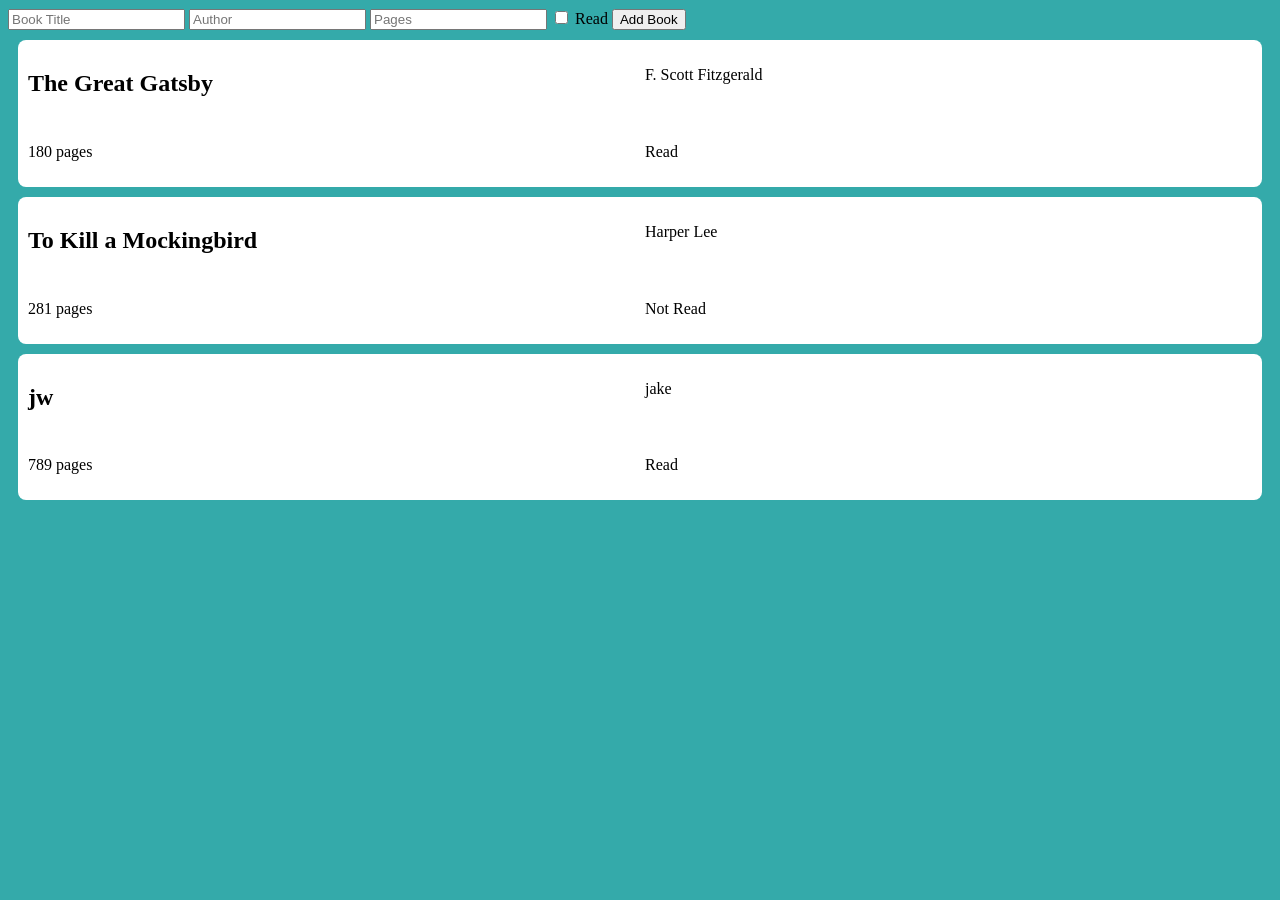
==== index.html @ 24d0f111 "ive start to make this better by adding a dialog box and a form pop up" ====
<!DOCTYPE html>
<html lang="en">
<head>
    <meta charset="UTF-8">
    <meta name="viewport" content="width=device-width, initial-scale=1.0">
    <title>Document</title>
    <link rel="stylesheet" href="style.css">
</head>
<body>
  <form action="">
    <input type="text" id="title" placeholder="Book Title">
    <input type="text" id="author" placeholder="Author">
    <input type="number" id="pages" placeholder="Pages">
    <input type="checkbox" id="read"> Read
    <button type="submit">Add Book</button>
</form>
  <div class="cards">

  </div>


  <script src="index.js"></script>
</body>
</html>
---- style.css ----
body {
    background-color: rgb(52, 170, 170);
}

.card {
    background: white;
    padding: 10px;
    margin: 10px;
    border-radius: 8px;
    display: grid;
    grid-template-columns: 1fr 1fr;
    gap: 10px;
}
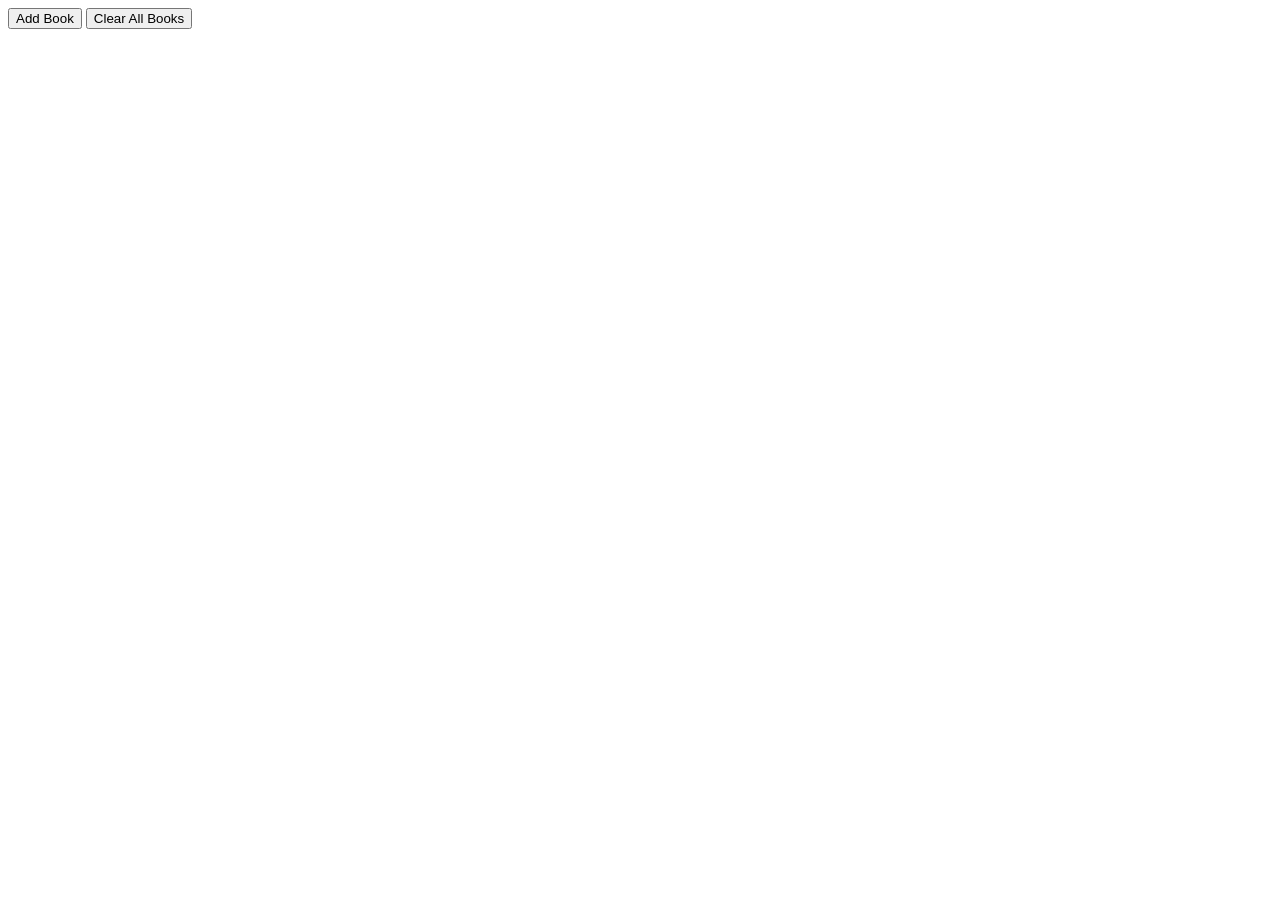
==== commit 4e687da5: "just take input from a dialog box" ====
--- a/index.html
+++ b/index.html
@@ -7,18 +7,27 @@
     <link rel="stylesheet" href="style.css">
 </head>
 <body>
-  <form action="">
-    <input type="text" id="title" placeholder="Book Title">
-    <input type="text" id="author" placeholder="Author">
-    <input type="number" id="pages" placeholder="Pages">
-    <input type="checkbox" id="read"> Read
-    <button type="submit">Add Book</button>
+<button type="button" id="addBook">Add Book</button>
+<dialog id="bookDialog">
+  <form id="bookForm">
+    <h2>Add Book</h2>
+    <label>
+      Author:
+      <input type="text" id="title" placeholder="Book Title">
+      <input type="text" id="author" placeholder="Author">
+     <input type="number" id="pages" placeholder="Pages">
+     <input type="checkbox" id="read"> Read
+    </label>
+    <br><br>
+    <button type="submit" id="sub">Submit</button>
+    <button type="button" id="closeBtn">Cancel</button>
+  </form>
+</dialog>
+    <button type="button" id="clear">Clear All Books </button>
 </form>
   <div class="cards">
-
+    
   </div>
-
-
   <script src="index.js"></script>
 </body>
 </html>
--- a/style.css
+++ b/style.css
@@ -1,13 +1,18 @@
-body {
+/* body {
     background-color: rgb(52, 170, 170);
 }
 
 .card {
     background: white;
-    padding: 10px;
+    padding: 20px;
     margin: 10px;
     border-radius: 8px;
     display: grid;
-    grid-template-columns: 1fr 1fr;
+    grid-template-columns: 1fr 1fr 1fr;
     gap: 10px;
-}+}
+
+#delete {
+    padding: 5px;
+    border-radius: 5px;
+} */
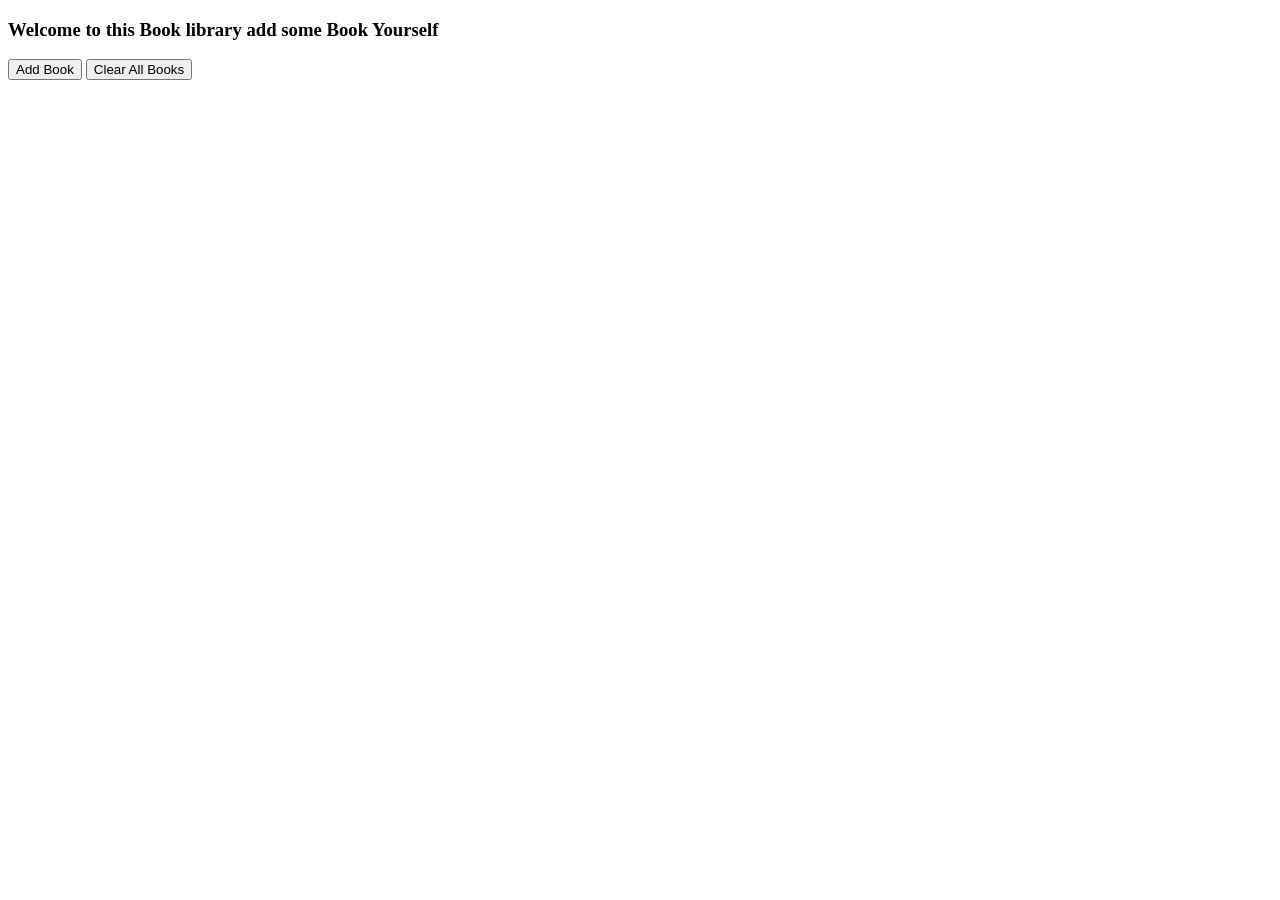
==== commit 46da5103: "create a div function" ====
--- a/index.html
+++ b/index.html
@@ -7,15 +7,16 @@
     <link rel="stylesheet" href="style.css">
 </head>
 <body>
+  <h3> Welcome to this Book library add some Book Yourself</h3>
 <button type="button" id="addBook">Add Book</button>
 <dialog id="bookDialog">
   <form id="bookForm">
     <h2>Add Book</h2>
     <label>
-      Author:
-      <input type="text" id="title" placeholder="Book Title">
-      <input type="text" id="author" placeholder="Author">
-     <input type="number" id="pages" placeholder="Pages">
+      Book Detail
+      <input type="text" id="title" placeholder="Book Title" required>
+      <input type="text" id="author" placeholder="Author" required>
+     <input type="number" id="pages" placeholder="Pages" required>
      <input type="checkbox" id="read"> Read
     </label>
     <br><br>
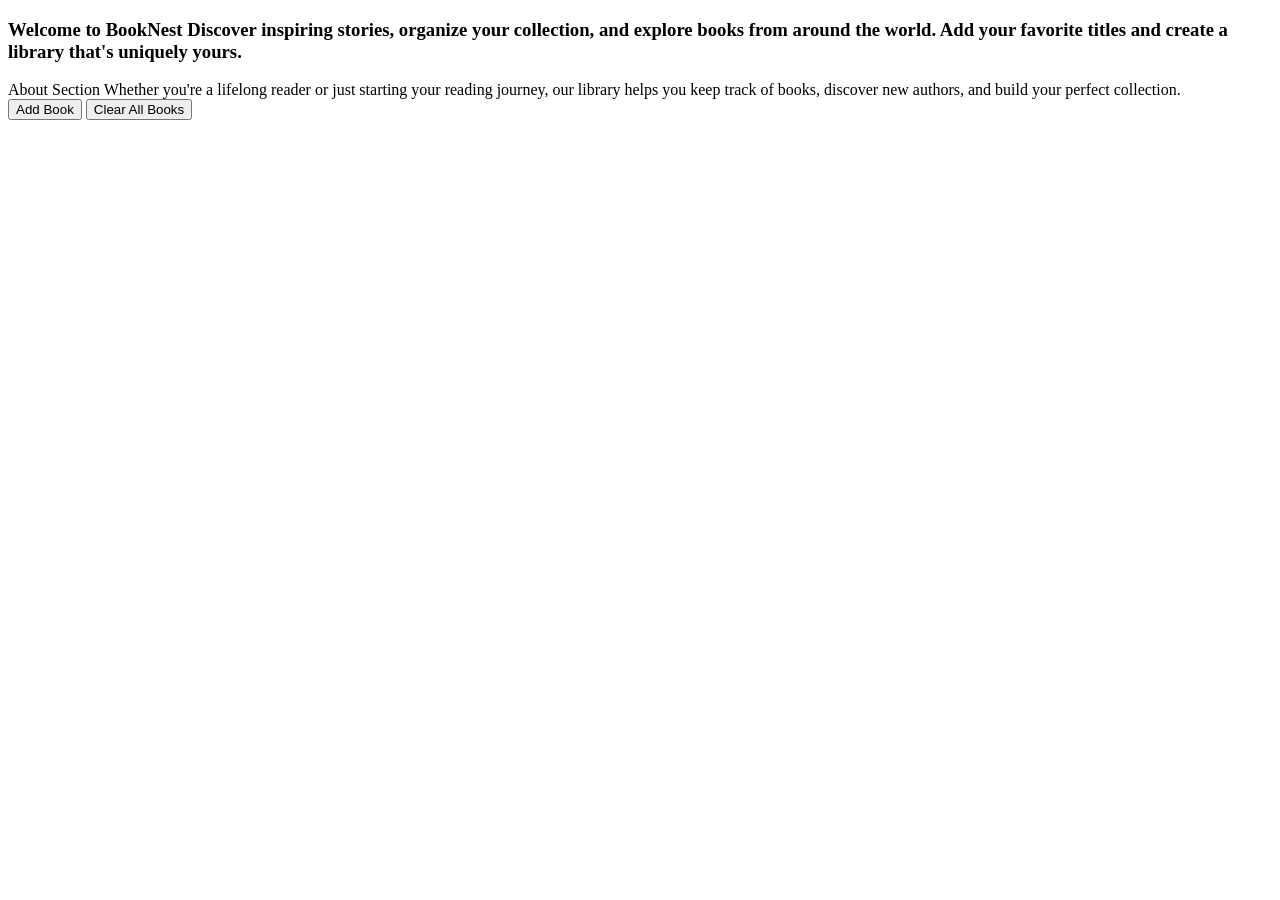
==== commit 1dcbef69: "we save in the local storage" ====
--- a/index.html
+++ b/index.html
@@ -6,8 +6,18 @@
     <title>Document</title>
     <link rel="stylesheet" href="style.css">
 </head>
+ <script src="index.js" defer></script>
 <body>
-  <h3> Welcome to this Book library add some Book Yourself</h3>
+  <div class="hero">
+    <h3> Welcome to BookNest
+        Discover inspiring stories, organize your collection, and explore books from around the world.
+      Add your favorite titles and create a library that's uniquely yours.</h3>
+  </div>
+ <div class="about">
+  About Section
+
+        Whether you're a lifelong reader or just starting your reading journey, our library helps you keep track of books, discover new authors, and build your perfect collection.
+ </div>
 <button type="button" id="addBook">Add Book</button>
 <dialog id="bookDialog">
   <form id="bookForm">
@@ -27,8 +37,9 @@
     <button type="button" id="clear">Clear All Books </button>
 </form>
   <div class="cards">
-    
+  <div class="defaultbook">
+
   </div>
-  <script src="index.js"></script>
-</body>
+  </div>
+ 
 </html>
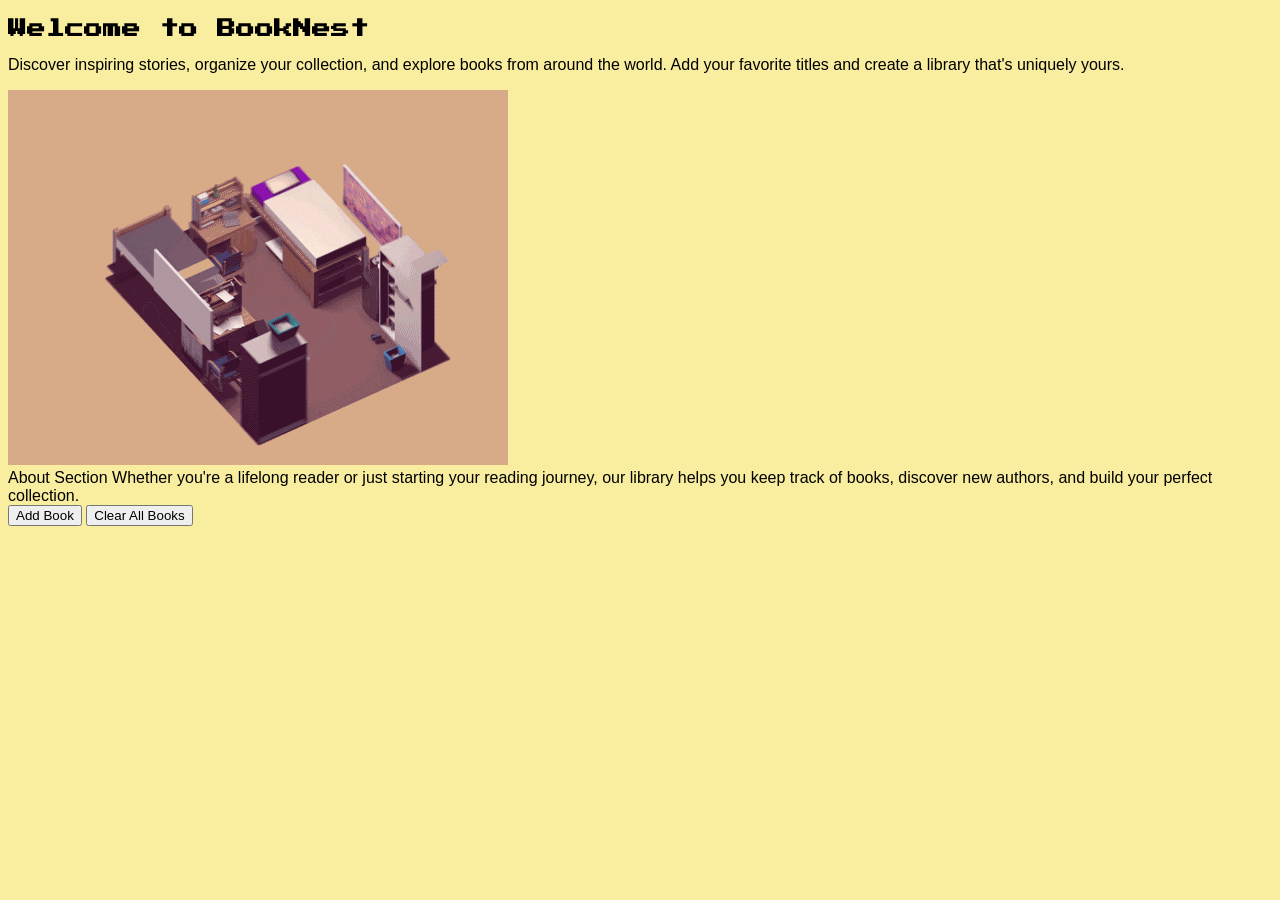
==== commit 7d80643a: "start to do the styling" ====
--- a/index.html
+++ b/index.html
@@ -5,13 +5,20 @@
     <meta name="viewport" content="width=device-width, initial-scale=1.0">
     <title>Document</title>
     <link rel="stylesheet" href="style.css">
+    <link rel="preconnect" href="https://fonts.googleapis.com">
+    <link rel="preconnect" href="https://fonts.gstatic.com" crossorigin>
+    <link href="https://fonts.googleapis.com/css2?family=Press+Start+2P&family=Roboto:ital,wght@0,100..900;1,100..900&display=swap" rel="stylesheet">
 </head>
  <script src="index.js" defer></script>
 <body>
   <div class="hero">
     <h3> Welcome to BookNest
-        Discover inspiring stories, organize your collection, and explore books from around the world.
-      Add your favorite titles and create a library that's uniquely yours.</h3>
+    </h3>
+    <p> Discover inspiring stories, organize your collection, and explore books from around the world.
+      Add your favorite titles and create a library that's uniquely yours.</p>
+  </div>
+  <div class="image">
+    <img src="assets/bg.gif" alt="" srcset="">
   </div>
  <div class="about">
   About Section
--- a/style.css
+++ b/style.css
@@ -1,8 +1,21 @@
-/* body {
-    background-color: rgb(52, 170, 170);
+body {
+    background-color: rgb(249, 237, 159);
 }
 
-.card {
+h1,
+h2,
+h3 {
+    font-family: "Press Start 2P", system-ui;
+}
+
+body,
+p,
+button,
+input {
+    font-family: "Inter", sans-serif;
+}
+
+/* .card {
     background: white;
     padding: 20px;
     margin: 10px;
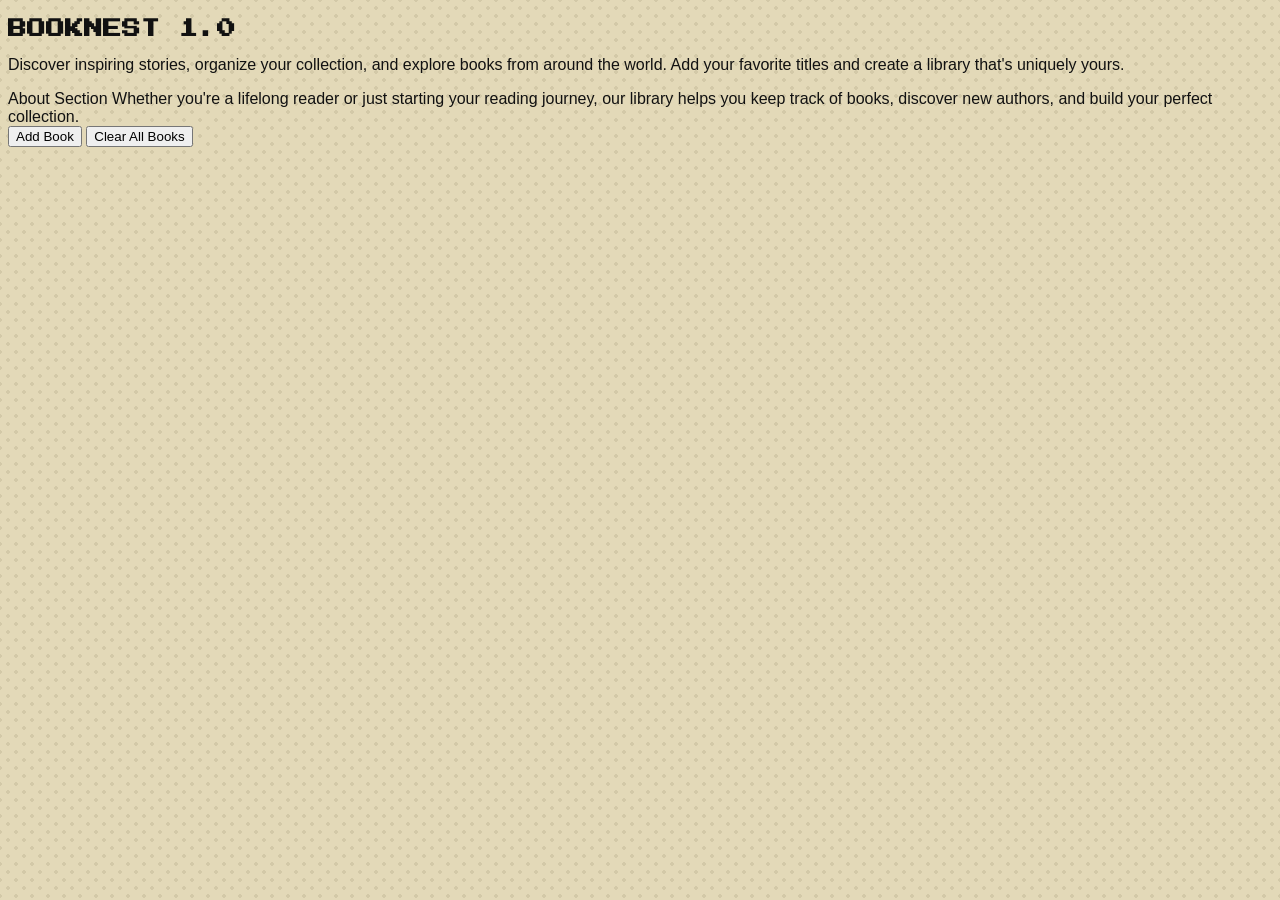
==== commit 509faea5: "start making the ui pixalet" ====
--- a/index.html
+++ b/index.html
@@ -12,13 +12,10 @@
  <script src="index.js" defer></script>
 <body>
   <div class="hero">
-    <h3> Welcome to BookNest
+    <h3> BOOKNEST 1.0
     </h3>
     <p> Discover inspiring stories, organize your collection, and explore books from around the world.
       Add your favorite titles and create a library that's uniquely yours.</p>
-  </div>
-  <div class="image">
-    <img src="assets/bg.gif" alt="" srcset="">
   </div>
  <div class="about">
   About Section
--- a/style.css
+++ b/style.css
@@ -1,21 +1,40 @@
-body {
-    background-color: rgb(249, 237, 159);
-}
+  :root {
+      --pixel-black: #111111;
+      --pixel-white: #ffffff;
+      --pixel-gold: #f1c40f;
+      --pixel-green: #2ecc71;
+      --pixel-red: #e74c3c;
+      --pixel-blue: #3498db;
+      --console-bg: #e3d9b8;
+      --screen-bg: #22252c;
+  }
 
-h1,
-h2,
-h3 {
-    font-family: "Press Start 2P", system-ui;
-}
+  body {
+      background-color: var(--console-bg);
+      background-image:
+          radial-gradient(#d3c9a8 15%, transparent 16%),
+          radial-gradient(#d3c9a8 15%, transparent 16%);
+      background-size: 16px 16px;
+      background-position: 0 0, 8px 8px;
+      font-family: 'Inter', sans-serif;
+      color: var(--pixel-black);
+      image-rendering: pixelated;
+  }
 
-body,
-p,
-button,
-input {
-    font-family: "Inter", sans-serif;
-}
+  h1,
+  h2,
+  h3 {
+      font-family: "Press Start 2P", system-ui;
+  }
 
-/* .card {
+  body,
+  p,
+  button,
+  input {
+      font-family: "Inter", sans-serif;
+  }
+
+  /* .card {
     background: white;
     padding: 20px;
     margin: 10px;
